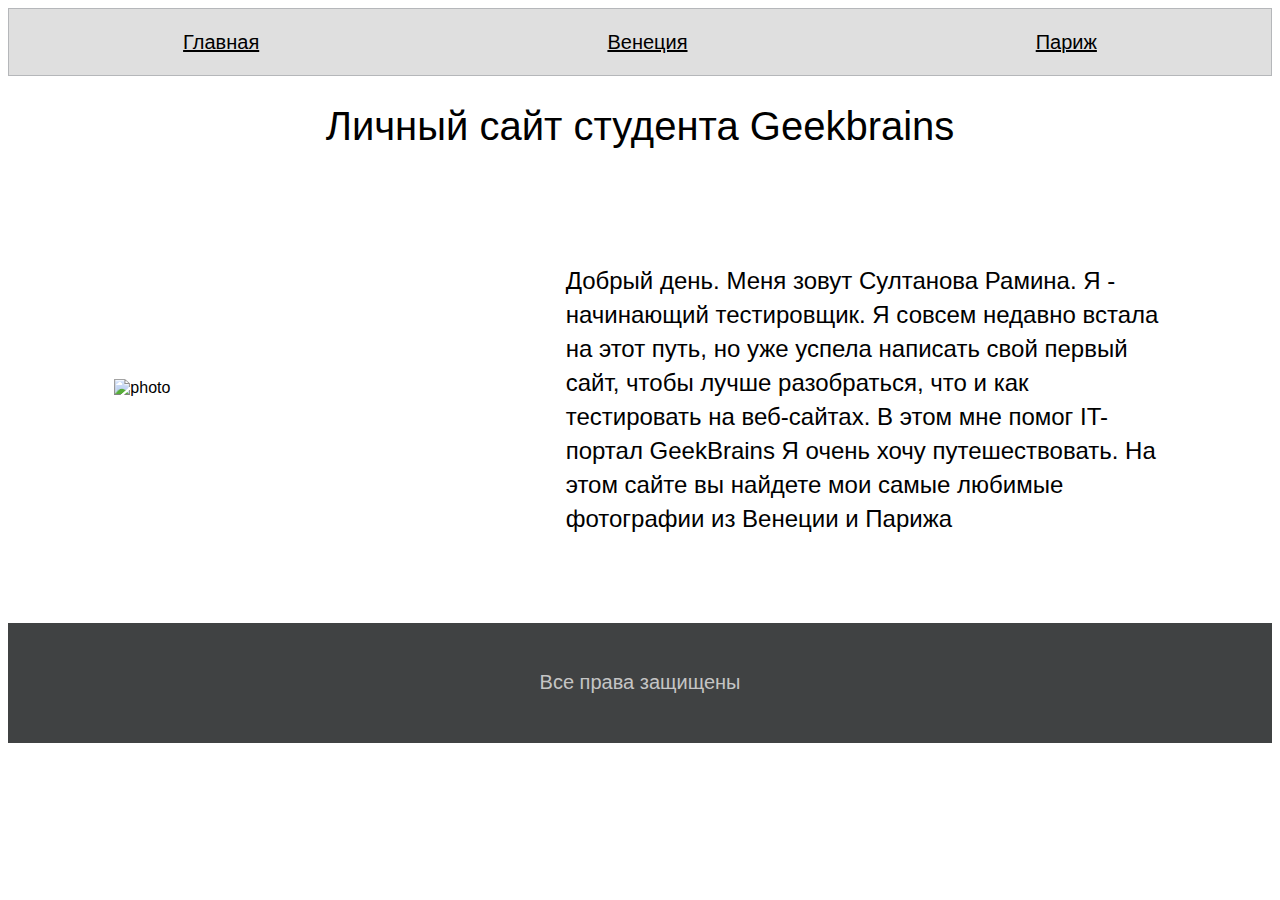
==== index.html @ 8b5ffa04 "first commit" ====
<!DOCTYPE html>
<html lang="en">

<head>
    <meta charset="UTF-8">
    <title>ramina</title>
    <link rel="shortcut icon" href="icon.ico" type="image/x-icon">
    <link rel="stylesheet" href="style.css">
    </head>

<body>
    <header>
        <a href="index.html">Главная</a>
        <a href="venice.html">Венеция</a>
        <a href="paris.html">Париж</a>
    </header>
    <h1>Личный сайт студента Geekbrains</h1>
    <main> <img src="img/photo.jpg" alt="photo">
        <p>
            Добрый день. Меня зовут Султанова Рамина. Я - начинающий тестировщик. Я совсем недавно встала на этот путь, но уже успела написать свой первый сайт, чтобы лучше разобраться, что и как тестировать на веб-сайтах. В этом мне помог IT-портал GeekBrains Я очень хочу путешествовать. На этом сайте вы найдете мои самые любимые фотографии из Венеции и Парижа
        </p>
    </main>
    <footer>
        Все права защищены
    </footer>
</body>

</html>
---- style.css ----
body {
    font-family: Roboto, sans-serif;
}

header {
    background: #DFDFDF;
    border: 1px solid #B5B7BA;
    box-sizing: border-box;
    height: 68px;
    display: flex;
    justify-content: space-around;
    align-items: center;
}

header a {
    font-style: normal;
    font-weight: 300;
    font-size: 20px;
    line-height: 23px;
    text-align: center;
    color: #000000;
}

h1 {
    text-align: center;
    font-style: normal;
    font-weight: 300;
    font-size: 40px;
    line-height: 47px;
    color: #000000;
}

main {
    display: flex;
    justify-content: space-around;
    align-items: center;
    padding: 5%;
    flex-wrap: wrap;
}

main img {
    width: 365px;
    padding-bottom: 24px;
}

main p {
    width: 600px;
    font-style: normal;
    font-weight: 300;
    font-size: 24px;
    line-height: 34px;
    color: #000000;
}

footer {
    display: flex;
    justify-content: center;
    align-items: center;
    background: #404243;
    height: 120px;
    font-style: normal;
    font-weight: normal;
    font-size: 20px;
    line-height: 23px;
    text-align: center;
    color: #C5C5C5;
}
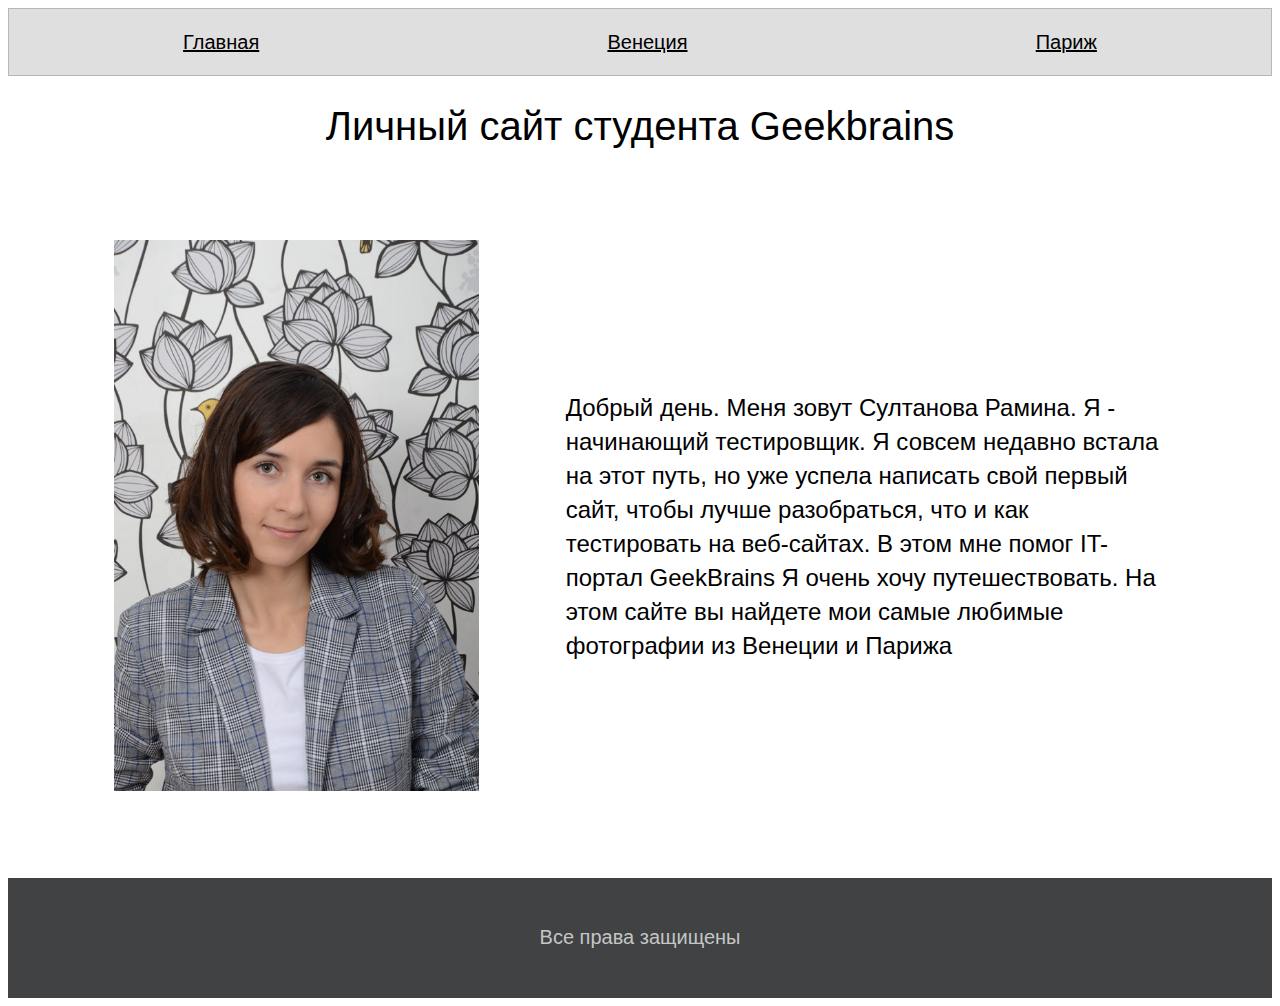
==== commit 1bd79c3a: "updated file index.html photo" ====
--- a/index.html
+++ b/index.html
@@ -15,7 +15,7 @@
         <a href="paris.html">Париж</a>
     </header>
     <h1>Личный сайт студента Geekbrains</h1>
-    <main> <img src="img/photo.jpg" alt="photo">
+    <main> <img src="img/photo.JPG" alt="photo">
         <p>
             Добрый день. Меня зовут Султанова Рамина. Я - начинающий тестировщик. Я совсем недавно встала на этот путь, но уже успела написать свой первый сайт, чтобы лучше разобраться, что и как тестировать на веб-сайтах. В этом мне помог IT-портал GeekBrains Я очень хочу путешествовать. На этом сайте вы найдете мои самые любимые фотографии из Венеции и Парижа
         </p>
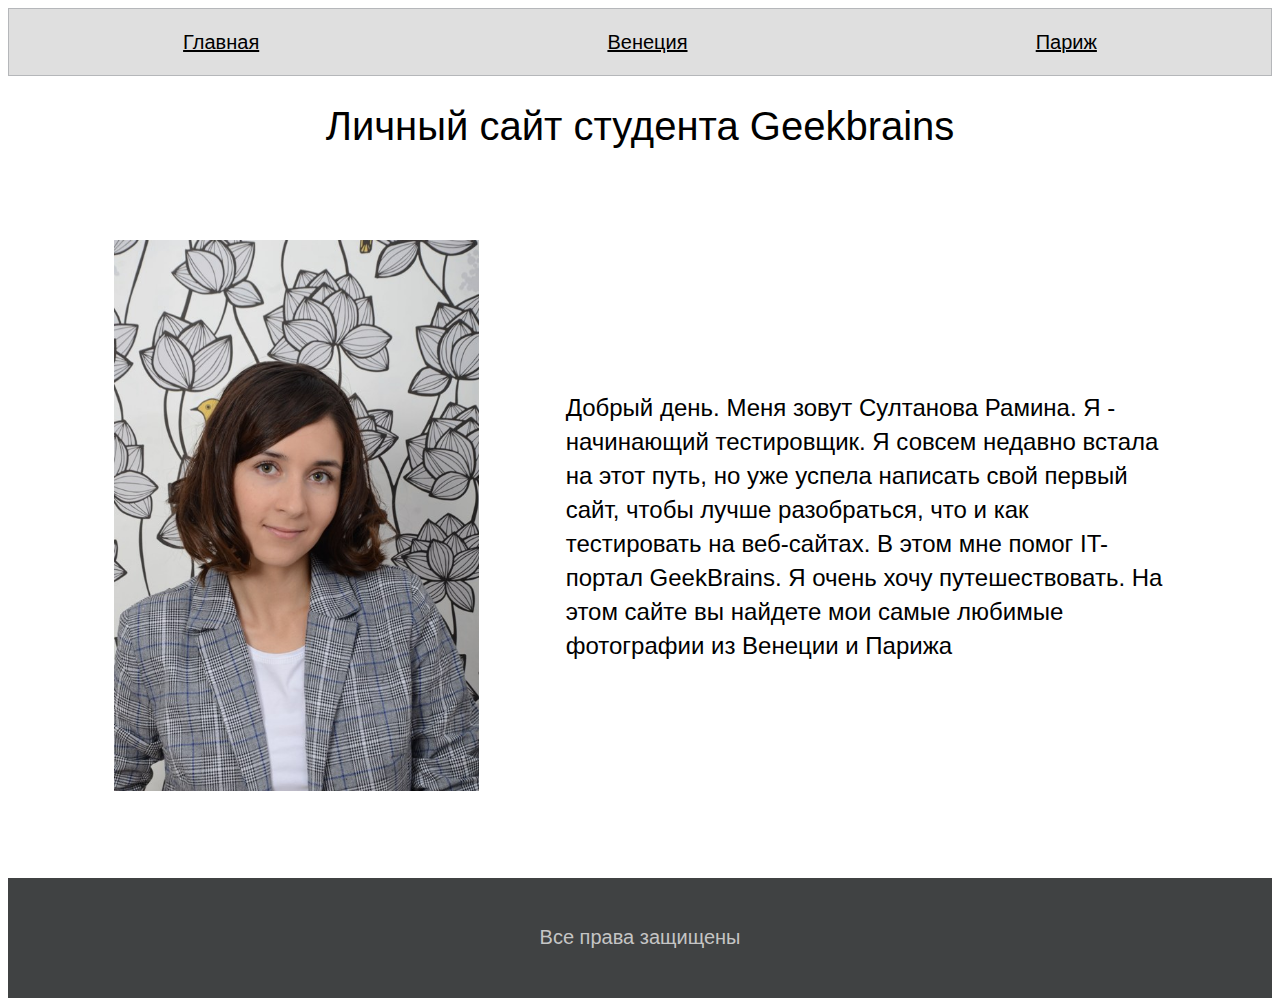
==== commit 2162b3b0: "update text in index.html" ====
--- a/index.html
+++ b/index.html
@@ -17,7 +17,8 @@
     <h1>Личный сайт студента Geekbrains</h1>
     <main> <img src="img/photo.JPG" alt="photo">
         <p>
-            Добрый день. Меня зовут Султанова Рамина. Я - начинающий тестировщик. Я совсем недавно встала на этот путь, но уже успела написать свой первый сайт, чтобы лучше разобраться, что и как тестировать на веб-сайтах. В этом мне помог IT-портал GeekBrains Я очень хочу путешествовать. На этом сайте вы найдете мои самые любимые фотографии из Венеции и Парижа
+            Добрый день. Меня зовут Султанова Рамина. Я - начинающий тестировщик. Я совсем недавно встала на этот путь, но уже успела написать свой первый сайт, чтобы лучше разобраться, что и как тестировать на веб-сайтах. В этом мне помог IT-портал GeekBrains.
+            Я очень хочу путешествовать. На этом сайте вы найдете мои самые любимые фотографии из Венеции и Парижа
         </p>
     </main>
     <footer>
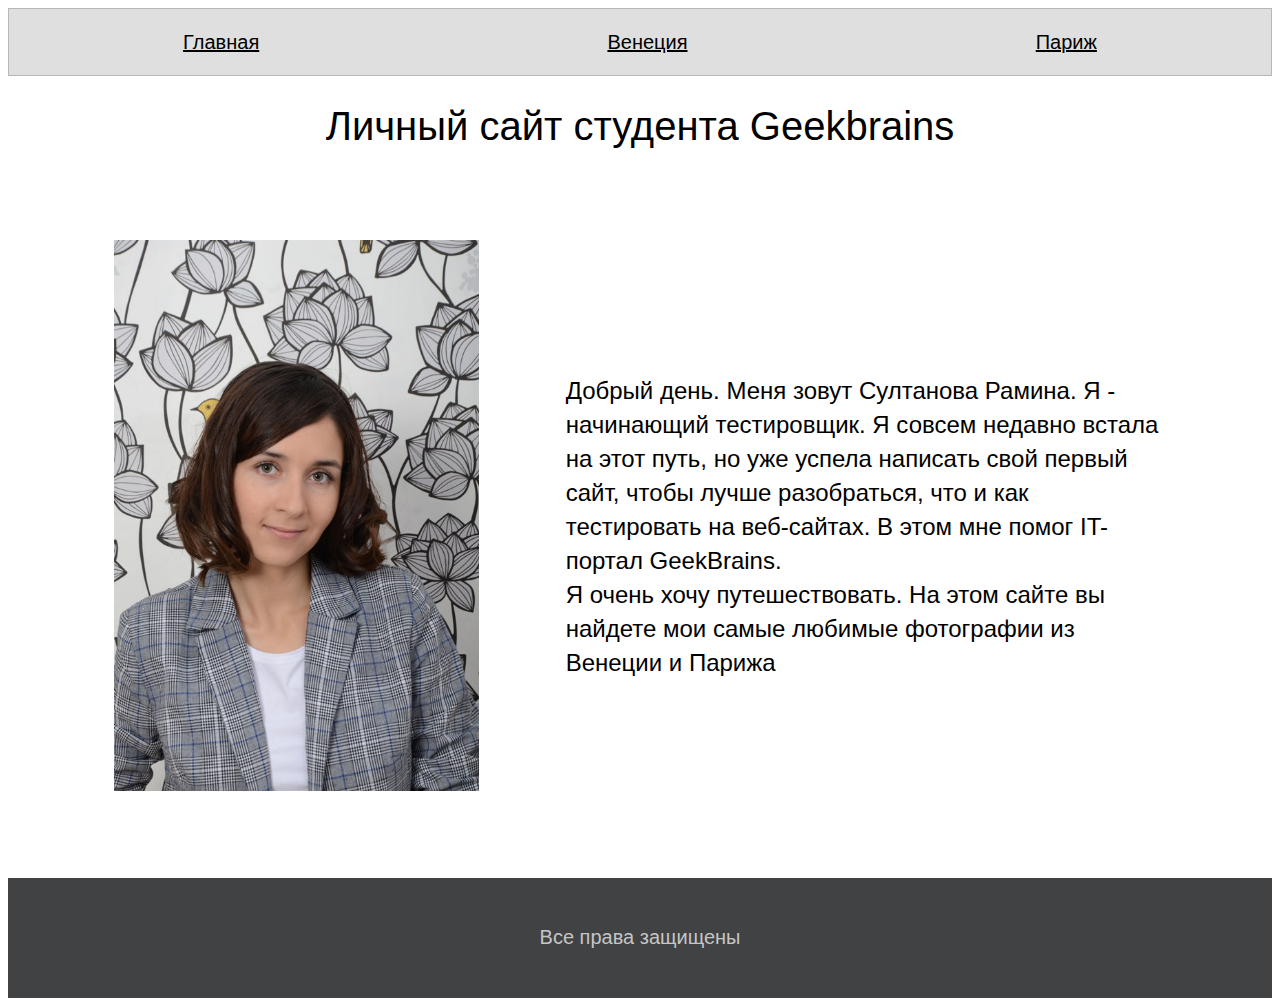
==== commit 9025fe28: "update index.html +<br>" ====
--- a/index.html
+++ b/index.html
@@ -17,8 +17,9 @@
     <h1>Личный сайт студента Geekbrains</h1>
     <main> <img src="img/photo.JPG" alt="photo">
         <p>
-            Добрый день. Меня зовут Султанова Рамина. Я - начинающий тестировщик. Я совсем недавно встала на этот путь, но уже успела написать свой первый сайт, чтобы лучше разобраться, что и как тестировать на веб-сайтах. В этом мне помог IT-портал GeekBrains.
-            Я очень хочу путешествовать. На этом сайте вы найдете мои самые любимые фотографии из Венеции и Парижа
+            Добрый день. Меня зовут Султанова Рамина. Я - начинающий тестировщик. Я совсем недавно встала на этот путь, 
+            но уже успела написать свой первый сайт, чтобы лучше разобраться, что и как тестировать на веб-сайтах. 
+            В этом мне помог IT-портал GeekBrains. <br>Я очень хочу путешествовать. На этом сайте вы найдете мои самые любимые фотографии из Венеции и Парижа
         </p>
     </main>
     <footer>
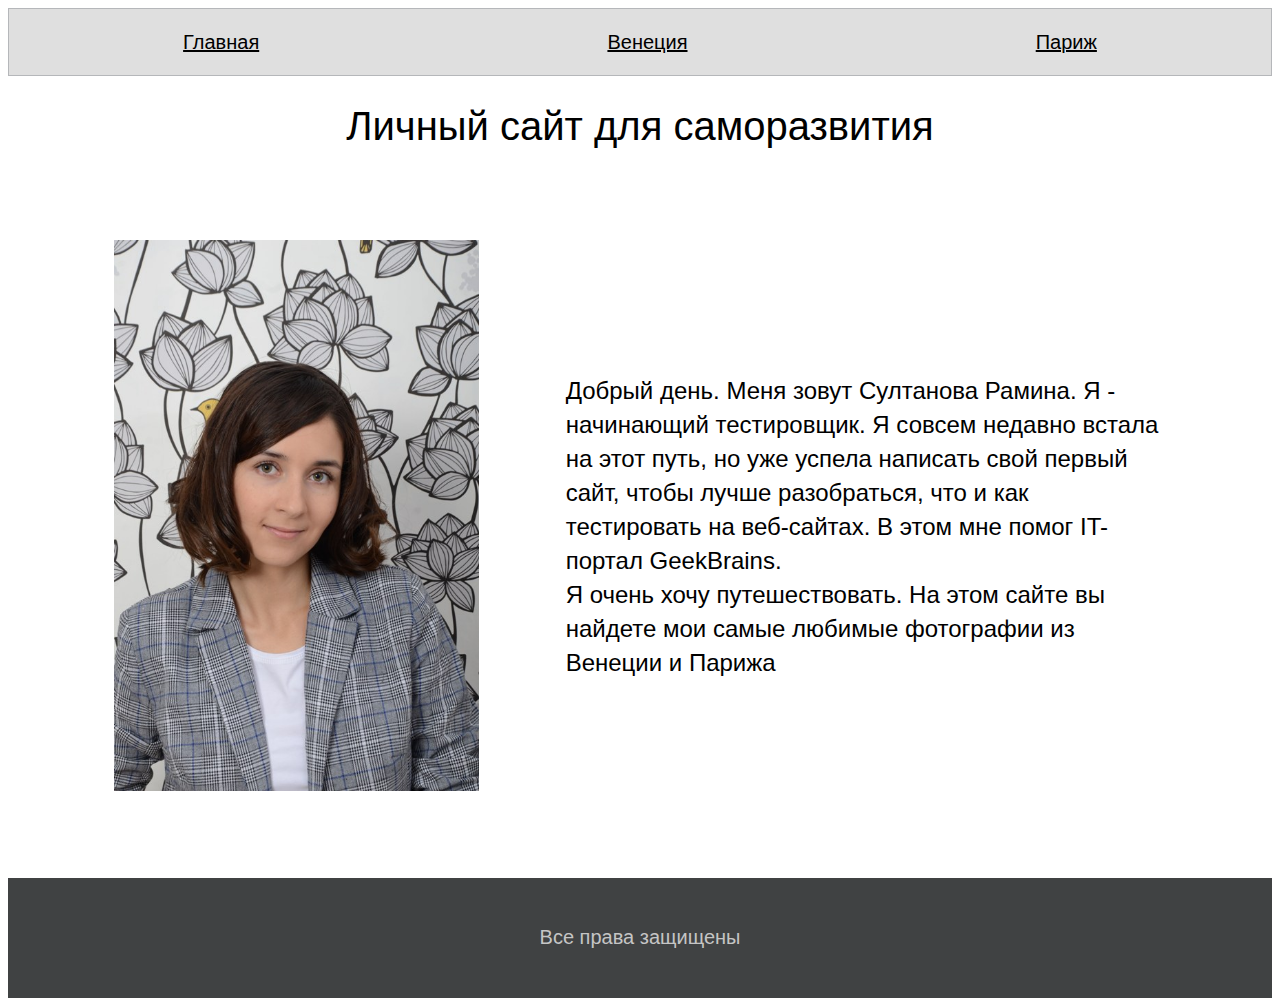
==== commit ac831035: "update index.html <h1>" ====
--- a/index.html
+++ b/index.html
@@ -14,7 +14,7 @@
         <a href="venice.html">Венеция</a>
         <a href="paris.html">Париж</a>
     </header>
-    <h1>Личный сайт студента Geekbrains</h1>
+    <h1>Личный сайт для саморазвития</h1>
     <main> <img src="img/photo.JPG" alt="photo">
         <p>
             Добрый день. Меня зовут Султанова Рамина. Я - начинающий тестировщик. Я совсем недавно встала на этот путь, 
